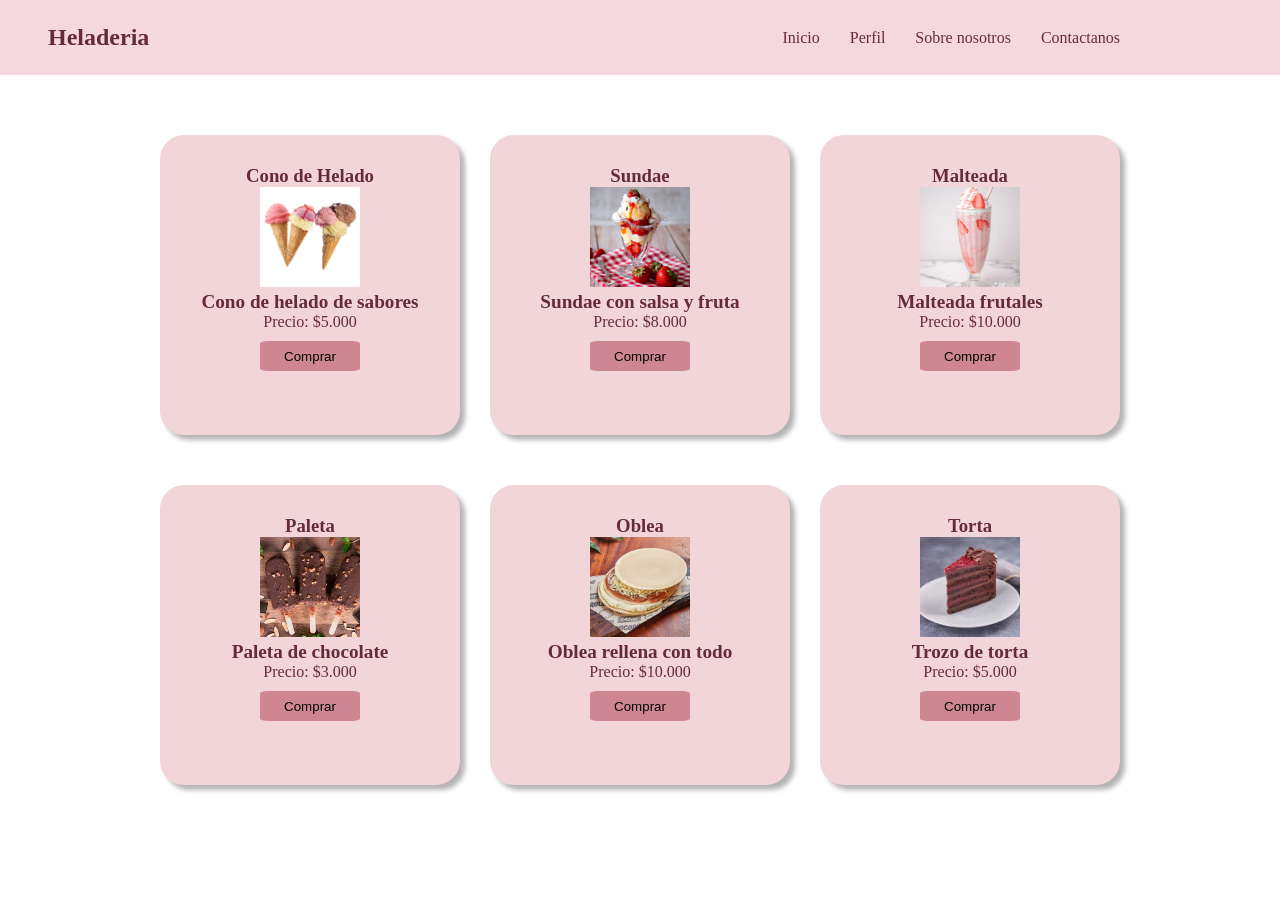
==== index.html @ 104fed8f "primer commit: se le agrega un nombre a la pagina" ====
<!DOCTYPE html>
<html lang="en">
<head>
    <meta charset="UTF-8">
    <meta name="viewport" content="width=device-width, initial-scale=1.0">
    <title>Document</title>
    <link rel="stylesheet" href="css/style.css">
    <link rel="stylesheet" href="css/stylecard.css">
</head>
<body>
    <header>
    <nav class="navegador">
        <h1>Heladeria</h1>
        <ul>
            <li><a href="/inicio">Inicio</a></li>
            <li><a href="perfil.html">Perfil</a></li>
            <li><a href="/nosotros">Sobre nosotros</a></li>
            <li><a href="/contacto">Contactanos</a></li>
        </ul>
    </nav>
    </header>
<section class="contenedor">
    <article class="card">
        <h1>Cono de Helado</h1>
        <img src="img/cono.png" alt="Cono de helado" class="helado">
        <h2>Cono de helado de sabores</h2>
        <p>Precio: $5.000</p>
        <button class="botonh">Comprar</button>
    </article>
    <article class="card2">
        <h1>Sundae</h1>
        <img src="img/sundae.jpg" alt="Cono de helado" class="helado">
        <h2>Sundae con salsa y fruta</h2>
        <p>Precio: $8.000</p>
        <button class="botonh">Comprar</button>

    </article>
    <article class="card3">
        <h1>Malteada</h1>
        <img src="img/malteada.webp" alt="Cono de helado" class="helado">
        <h2>Malteada frutales</h2>
        <p>Precio: $10.000</p>
        <button class="botonh">Comprar</button>

    </article>
    <article class="card4">
        <h1>Paleta</h1>
        <img src="img/paleta.jpg" alt="Cono de helado" class="helado">
        <h2>Paleta de chocolate</h2>
        <p>Precio: $3.000</p>
        <button class="botonh">Comprar</button>

    </article>
    <article class="card5">
        <h1>Oblea</h1>
        <img src="img/oblea.webp" alt="Cono de helado" class="helado">
        <h2>Oblea rellena con todo</h2>
        <p>Precio: $10.000</p>
        <button class="botonh">Comprar</button>

    </article>
    <article class="card6">
        <h1>Torta</h1>
        <img src="img/torta.webp" alt="Cono de helado" class="helado">
        <h2>Trozo de torta</h2>
        <p>Precio: $5.000</p>
        <button class="botonh">Comprar</button>

    </article>
    </section>
    
</body>
</html>
---- css/style.css ----
*,*::after,*::before{
    box-sizing: border-box;
    margin: 0;
    padding: 0;
}
header{
    width: 100%;
}
.navegador{
    font-family: Cambria, Cochin, Georgia, Times, 'Times New Roman', serif;
    background-color: rgb(245, 216, 221);
    display: flex;
    justify-content: space-between;
    align-items: center;
    padding: 1.5rem 3rem;
    color: rgb(102, 44, 54);
}
.navegador ul{
    list-style: none;
    display: flex;
    gap: 30px;
    flex-wrap: wrap;
    padding: 0rem 7rem;
    transition: 0.5s;
}
.navegador li:hover{
    transform: scale(1.04);
    transition: 0.5;
}
.navegador a{
    text-decoration: none;
    color:rgb(102, 44, 54);
    font-weight: 200;
}
.navegador a:hover{
    color: rgb(202, 122, 135);
}
---- css/stylecard.css ----
body{
    justify-items: center;
    align-items: center;
    height: 100vh;
    text-align: center;
    font-size: 1rem;
    flex-direction: column;
}
.contenedor{
    display: grid;
    justify-items: center;
    align-items: center;
    grid-template-columns: repeat(3, 1fr);
    gap: 30px;
    width: fit-content;
    margin: 50px auto;
}
.card,.card2,.card3,.card4,.card5,.card6{
    font-family:Cambria, Cochin, Georgia, Times, 'Times New Roman', serif;
    background-color: rgb(241, 213, 217);
    width: 300px;
    height: 300px;
    margin: 10px auto;
    padding: 30px;
    border-radius: 8%;
    color: rgb(102, 44, 54);
    transition: 0.5s;
    box-shadow: 5px 5px 5px rgb(180, 179, 179);
}
h2{
    font-size: 1.2rem;
}
.card:hover,
.card2:hover,
.card3:hover,
.card4:hover,
.card5:hover,
.card6:hover{
    transition: 0.5s;
    transform: scale(1.04);

}
.helado{
    width: 100px;
    height: 100px;
    object-fit: cover;
}
.botonh{
    background-color: rgb(206, 135, 146);
    width: 100px;
    height: 30px;
    margin: 10px;
    border: none;
    border-radius: 8%;
    cursor: pointer;
    transition: background 0.3s;
}
.botonh:hover{
    background-color: rgb(207, 96, 115);
    cursor: pointer;
}
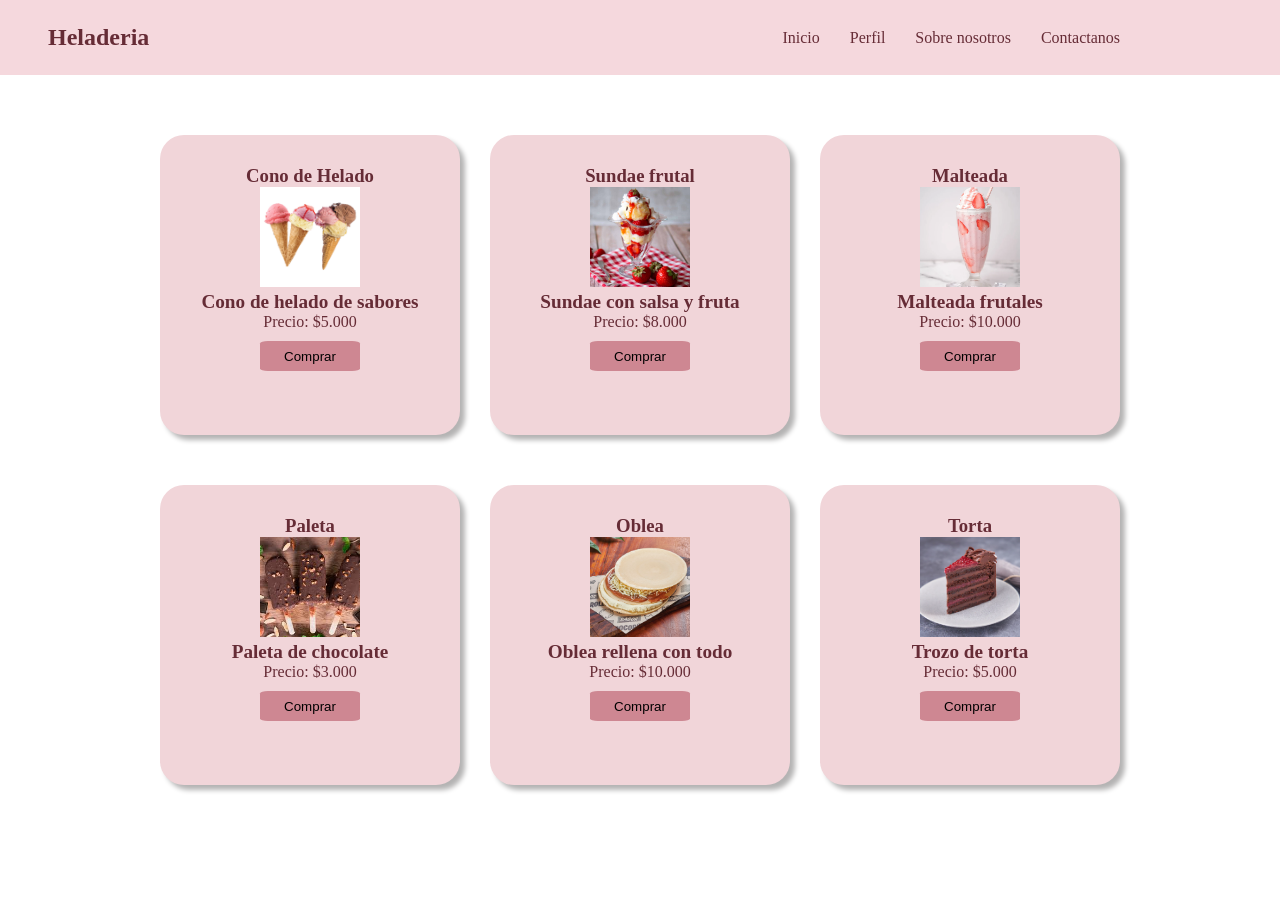
==== commit bc5b7b7b: "se cambio el nombre en el h1 del articulo card2" ====
--- a/index.html
+++ b/index.html
@@ -3,7 +3,7 @@
 <head>
     <meta charset="UTF-8">
     <meta name="viewport" content="width=device-width, initial-scale=1.0">
-    <title>Document</title>
+    <title>Galeria de tarjetas</title>
     <link rel="stylesheet" href="css/style.css">
     <link rel="stylesheet" href="css/stylecard.css">
 </head>
@@ -28,7 +28,7 @@
         <button class="botonh">Comprar</button>
     </article>
     <article class="card2">
-        <h1>Sundae</h1>
+        <h1>Sundae frutal</h1>
         <img src="img/sundae.jpg" alt="Cono de helado" class="helado">
         <h2>Sundae con salsa y fruta</h2>
         <p>Precio: $8.000</p>
